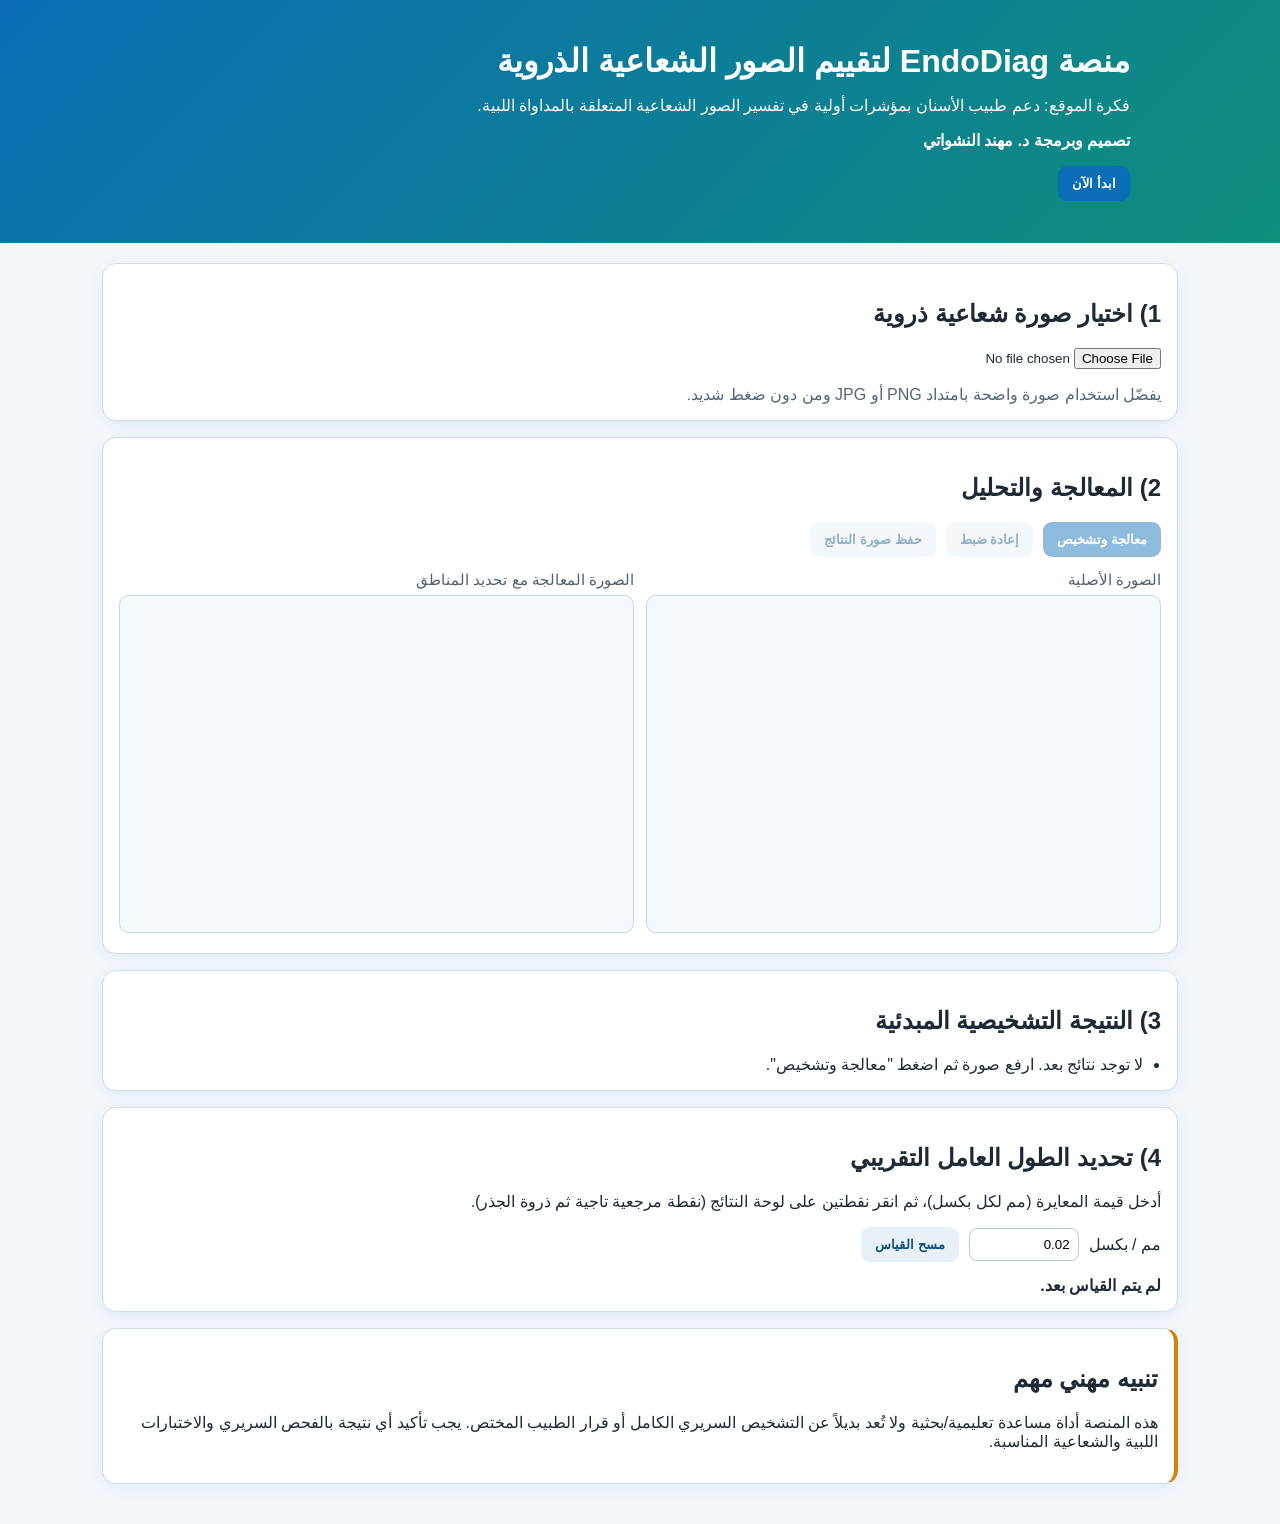
==== endodiag-standalone.html @ db6d4535 "Add standalone single-file HTML build Co-authored-by: Mohanad-AlNa <268337521+Mohanad-AlNa@users.nor" ====
<!doctype html>
<html lang="ar" dir="rtl">
  <head>
    <meta charset="UTF-8" />
    <meta name="viewport" content="width=device-width, initial-scale=1.0" />
    <title>EndoDiag | تشخيص صور المداواة اللبية</title>
    <style>
:root {
  color-scheme: light;
  --bg: #f3f7fb;
  --card: #ffffff;
  --primary: #0a6db5;
  --primary-dark: #055089;
  --border: #d3deea;
  --text: #1d2a36;
  --danger: #d53232;
  --warn: #d98007;
  --ok: #1f8a3a;
}

* {
  box-sizing: border-box;
}

body {
  margin: 0;
  font-family: "Segoe UI", Tahoma, Arial, sans-serif;
  background: var(--bg);
  color: var(--text);
}

.hero {
  background: linear-gradient(135deg, #0a6db5, #0f8e7a);
  color: #fff;
  padding: 42px 20px;
}

.hero-content {
  max-width: 980px;
  margin: 0 auto;
}

.hero h1 {
  margin: 0 0 10px;
}

.credit {
  font-weight: 600;
}

.workspace {
  max-width: 1100px;
  margin: 20px auto 40px;
  padding: 0 12px;
  display: grid;
  gap: 16px;
}

.card {
  background: var(--card);
  border: 1px solid var(--border);
  border-radius: 14px;
  padding: 16px;
  box-shadow: 0 4px 14px rgba(10, 109, 181, 0.08);
}

.actions {
  display: flex;
  gap: 10px;
  flex-wrap: wrap;
  margin-bottom: 14px;
}

button {
  border: none;
  border-radius: 9px;
  padding: 10px 14px;
  font-weight: 600;
  cursor: pointer;
}

button:disabled {
  opacity: 0.45;
  cursor: not-allowed;
}

.primary-btn {
  background: var(--primary);
  color: #fff;
}

.primary-btn:hover:not(:disabled) {
  background: var(--primary-dark);
}

.secondary-btn {
  background: #e9f1f8;
  color: #0d4f7f;
}

.canvas-grid {
  display: grid;
  gap: 12px;
  grid-template-columns: repeat(auto-fit, minmax(280px, 1fr));
}

figure {
  margin: 0;
}

figcaption {
  margin-bottom: 6px;
  font-size: 0.95rem;
  color: #4f6070;
}

canvas {
  width: 100%;
  border: 1px solid #c6d6e6;
  border-radius: 10px;
  background: #f7fafc;
}

.diagnosis-list {
  margin: 0;
  padding-inline-start: 18px;
  display: grid;
  gap: 8px;
}

.diagnosis-list li.alert {
  color: var(--danger);
}

.diagnosis-list li.warn {
  color: var(--warn);
}

.diagnosis-list li.ok {
  color: var(--ok);
}

.measure-row {
  display: flex;
  flex-wrap: wrap;
  gap: 10px;
  align-items: center;
}

.measure-row input {
  width: 110px;
  padding: 8px;
  border: 1px solid #b7c9dc;
  border-radius: 8px;
}

.work-length {
  margin: 14px 0 0;
  font-weight: 600;
}

.hint {
  color: #546779;
  margin-bottom: 0;
}

.disclaimer {
  border-inline-start: 4px solid var(--warn);
}

</style>
  </head>
  <body>
    <header class="hero">
      <div class="hero-content">
        <h1>منصة EndoDiag لتقييم الصور الشعاعية الذروية</h1>
        <p>
          فكرة الموقع: دعم طبيب الأسنان بمؤشرات أولية في تفسير الصور الشعاعية
          المتعلقة بالمداواة اللبية.
        </p>
        <p class="credit">تصميم وبرمجة د. مهند النشواتي</p>
        <button id="startBtn" class="primary-btn">ابدأ الآن</button>
      </div>
    </header>

    <main id="workspace" class="workspace">
      <section class="card">
        <h2>1) اختيار صورة شعاعية ذروية</h2>
        <input id="imageInput" type="file" accept="image/*" />
        <p class="hint">
          يفضّل استخدام صورة واضحة بامتداد PNG أو JPG ومن دون ضغط شديد.
        </p>
      </section>

      <section class="card">
        <h2>2) المعالجة والتحليل</h2>
        <div class="actions">
          <button id="analyzeBtn" class="primary-btn" disabled>معالجة وتشخيص</button>
          <button id="resetBtn" class="secondary-btn" disabled>إعادة ضبط</button>
          <button id="exportBtn" class="secondary-btn" disabled>حفظ صورة النتائج</button>
        </div>
        <div class="canvas-grid">
          <figure>
            <figcaption>الصورة الأصلية</figcaption>
            <canvas id="sourceCanvas" width="640" height="420"></canvas>
          </figure>
          <figure>
            <figcaption>الصورة المعالجة مع تحديد المناطق</figcaption>
            <canvas id="resultCanvas" width="640" height="420"></canvas>
          </figure>
        </div>
      </section>

      <section class="card">
        <h2>3) النتيجة التشخيصية المبدئية</h2>
        <ul id="diagnosisList" class="diagnosis-list">
          <li>لا توجد نتائج بعد. ارفع صورة ثم اضغط "معالجة وتشخيص".</li>
        </ul>
      </section>

      <section class="card">
        <h2>4) تحديد الطول العامل التقريبي</h2>
        <p>
          أدخل قيمة المعايرة (مم لكل بكسل)، ثم انقر نقطتين على لوحة النتائج
          (نقطة مرجعية تاجية ثم ذروة الجذر).
        </p>
        <div class="measure-row">
          <label for="mmPerPixel">مم / بكسل</label>
          <input id="mmPerPixel" type="number" min="0.001" step="0.001" value="0.02" />
          <button id="clearMeasureBtn" class="secondary-btn">مسح القياس</button>
        </div>
        <p id="workLengthOutput" class="work-length">لم يتم القياس بعد.</p>
      </section>

      <section class="card disclaimer">
        <h2>تنبيه مهني مهم</h2>
        <p>
          هذه المنصة أداة مساعدة تعليمية/بحثية ولا تُعد بديلاً عن التشخيص السريري
          الكامل أو قرار الطبيب المختص. يجب تأكيد أي نتيجة بالفحص السريري
          والاختبارات اللبية والشعاعية المناسبة.
        </p>
      </section>
    </main>

    <script>
const startBtn = document.getElementById("startBtn");
const imageInput = document.getElementById("imageInput");
const analyzeBtn = document.getElementById("analyzeBtn");
const resetBtn = document.getElementById("resetBtn");
const exportBtn = document.getElementById("exportBtn");
const clearMeasureBtn = document.getElementById("clearMeasureBtn");
const mmPerPixelInput = document.getElementById("mmPerPixel");
const diagnosisList = document.getElementById("diagnosisList");
const workLengthOutput = document.getElementById("workLengthOutput");

const sourceCanvas = document.getElementById("sourceCanvas");
const resultCanvas = document.getElementById("resultCanvas");
const sourceCtx = sourceCanvas.getContext("2d");
const resultCtx = resultCanvas.getContext("2d");

let imageReady = false;
let measurePoints = [];
let latestFindings = [];

startBtn.addEventListener("click", () => {
  document.getElementById("workspace").scrollIntoView({ behavior: "smooth" });
});

imageInput.addEventListener("change", handleImageSelect);
analyzeBtn.addEventListener("click", runAnalysis);
resetBtn.addEventListener("click", resetAll);
exportBtn.addEventListener("click", exportResults);
clearMeasureBtn.addEventListener("click", clearMeasurePoints);
resultCanvas.addEventListener("click", captureMeasurePoint);

function handleImageSelect(event) {
  const file = event.target.files?.[0];
  if (!file) return;

  const image = new Image();
  image.onload = () => {
    drawImageContain(sourceCtx, image, sourceCanvas.width, sourceCanvas.height);
    drawImageContain(resultCtx, image, resultCanvas.width, resultCanvas.height);
    imageReady = true;
    analyzeBtn.disabled = false;
    resetBtn.disabled = false;
    exportBtn.disabled = true;
    clearMeasurePoints();
    setDiagnosis(["تم تحميل الصورة بنجاح. اضغط زر المعالجة والتشخيص للمتابعة."], "ok");
  };
  image.src = URL.createObjectURL(file);
}

function runAnalysis() {
  if (!imageReady) return;

  const imageData = sourceCtx.getImageData(0, 0, sourceCanvas.width, sourceCanvas.height);
  const enhanced = enhanceRadiograph(imageData);
  const findings = findDiagnosticCues(enhanced.gray, enhanced.width, enhanced.height);
  latestFindings = findings;

  drawEnhancedWithOverlays(enhanced.gray, enhanced.width, enhanced.height, findings);
  renderFindings(findings);
  exportBtn.disabled = false;
  clearMeasurePoints();
}

function enhanceRadiograph(imageData) {
  const { data, width, height } = imageData;
  const gray = new Uint8ClampedArray(width * height);

  let min = 255;
  let max = 0;
  for (let i = 0; i < data.length; i += 4) {
    const g = Math.round(data[i] * 0.299 + data[i + 1] * 0.587 + data[i + 2] * 0.114);
    const idx = i / 4;
    gray[idx] = g;
    min = Math.min(min, g);
    max = Math.max(max, g);
  }

  const span = Math.max(1, max - min);
  for (let i = 0; i < gray.length; i++) {
    const normalized = ((gray[i] - min) / span) * 255;
    gray[i] = Math.max(0, Math.min(255, Math.round((normalized - 128) * 1.35 + 128)));
  }

  return { gray, width, height };
}

function findDiagnosticCues(gray, width, height) {
  const threshold = percentile(gray, 18);
  const mask = new Uint8Array(gray.length);
  for (let i = 0; i < gray.length; i++) {
    mask[i] = gray[i] < threshold ? 1 : 0;
  }

  const components = connectedComponents(mask, gray, width, height, 45, 6000);
  const findings = [];

  for (const comp of components) {
    const yRatio = comp.cy / height;
    const aspect = comp.w / Math.max(1, comp.h);
    const density = comp.area / (comp.w * comp.h);
    const darknessScore = Math.max(0, (threshold - comp.meanGray) / 60);
    const confidence = Math.min(
      0.95,
      0.45 + darknessScore * 0.25 + Math.min(0.2, density * 0.25) + Math.min(0.15, comp.area / 3000)
    );

    if (yRatio < 0.52 && aspect > 0.4 && aspect < 2.4 && comp.area < width * height * 0.08) {
      findings.push({
        type: "caries",
        label: "اشتباه منطقة نخر/انخفاض كثافة في التاج أو منطقة قريبة",
        severity: "warn",
        confidence,
        box: comp
      });
    } else if (yRatio >= 0.57 && comp.area < width * height * 0.16) {
      findings.push({
        type: "apical",
        label: "اشتباه آفة ذروية أو تبدل شعاعي حول الذروة",
        severity: "alert",
        confidence,
        box: comp
      });
    }
  }

  findings.sort((a, b) => b.confidence - a.confidence);
  return findings.slice(0, 6);
}

function connectedComponents(mask, gray, width, height, minArea, maxArea) {
  const visited = new Uint8Array(mask.length);
  const components = [];
  const dirs = [
    [1, 0],
    [-1, 0],
    [0, 1],
    [0, -1]
  ];

  for (let y = 0; y < height; y++) {
    for (let x = 0; x < width; x++) {
      const start = y * width + x;
      if (visited[start] || !mask[start]) continue;

      const queue = [start];
      visited[start] = 1;
      let qi = 0;
      let area = 0;
      let sumX = 0;
      let sumY = 0;
      let sumGray = 0;
      let minX = x;
      let maxX = x;
      let minY = y;
      let maxY = y;

      while (qi < queue.length) {
        const idx = queue[qi++];
        const cx = idx % width;
        const cy = (idx - cx) / width;
        area++;
        sumX += cx;
        sumY += cy;
        sumGray += gray[idx];
        minX = Math.min(minX, cx);
        maxX = Math.max(maxX, cx);
        minY = Math.min(minY, cy);
        maxY = Math.max(maxY, cy);

        for (const [dx, dy] of dirs) {
          const nx = cx + dx;
          const ny = cy + dy;
          if (nx < 0 || ny < 0 || nx >= width || ny >= height) continue;
          const nIdx = ny * width + nx;
          if (visited[nIdx] || !mask[nIdx]) continue;
          visited[nIdx] = 1;
          queue.push(nIdx);
        }
      }

      if (area >= minArea && area <= maxArea) {
        components.push({
          area,
          cx: sumX / area,
          cy: sumY / area,
          meanGray: sumGray / area,
          x: minX,
          y: minY,
          w: maxX - minX + 1,
          h: maxY - minY + 1
        });
      }
    }
  }

  return components;
}

let latestGray = null;

function drawEnhancedWithOverlays(gray, width, height, findings) {
  latestGray = gray;
  const out = resultCtx.createImageData(width, height);
  for (let i = 0; i < gray.length; i++) {
    const v = gray[i];
    const p = i * 4;
    out.data[p] = v;
    out.data[p + 1] = v;
    out.data[p + 2] = v;
    out.data[p + 3] = 255;
  }
  resultCtx.putImageData(out, 0, 0);

  for (const item of findings) {
    resultCtx.lineWidth = 2;
    resultCtx.strokeStyle = item.severity === "alert" ? "#d53232" : "#d98007";
    resultCtx.fillStyle = "rgba(213,50,50,0.12)";
    resultCtx.strokeRect(item.box.x, item.box.y, item.box.w, item.box.h);
    resultCtx.font = "13px Arial";
    resultCtx.fillStyle = item.severity === "alert" ? "#8a1111" : "#8f5102";
    resultCtx.fillText(`${item.label} (${Math.round(item.confidence * 100)}%)`, item.box.x + 2, Math.max(14, item.box.y - 4));
  }
}

function renderFindings(findings) {
  diagnosisList.innerHTML = "";
  if (findings.length === 0) {
    const li = document.createElement("li");
    li.className = "ok";
    li.textContent = "لم يتم رصد مؤشرات شعاعية واضحة في هذه القراءة الآلية الأولية.";
    diagnosisList.appendChild(li);
    return;
  }

  for (const item of findings) {
    const li = document.createElement("li");
    li.className = item.severity;
    li.textContent = `${item.label} — الثقة التقريبية: ${Math.round(item.confidence * 100)}%`;
    diagnosisList.appendChild(li);
  }
}

function setDiagnosis(messages, className) {
  diagnosisList.innerHTML = "";
  messages.forEach((message) => {
    const li = document.createElement("li");
    li.className = className;
    li.textContent = message;
    diagnosisList.appendChild(li);
  });
}

function captureMeasurePoint(event) {
  if (!imageReady || !latestGray) return;
  const rect = resultCanvas.getBoundingClientRect();
  const x = ((event.clientX - rect.left) / rect.width) * resultCanvas.width;
  const y = ((event.clientY - rect.top) / rect.height) * resultCanvas.height;

  if (measurePoints.length === 2) measurePoints = [];
  measurePoints.push({ x, y });
  redrawCanvasWithMeasurements();
  updateWorkLengthText();
}

function redrawCanvasWithMeasurements() {
  drawEnhancedWithOverlays(latestGray, resultCanvas.width, resultCanvas.height, latestFindings);
  if (measurePoints.length === 0) return;

  resultCtx.strokeStyle = "#0a6db5";
  resultCtx.fillStyle = "#0a6db5";
  resultCtx.lineWidth = 2;
  measurePoints.forEach((p) => {
    resultCtx.beginPath();
    resultCtx.arc(p.x, p.y, 4, 0, Math.PI * 2);
    resultCtx.fill();
  });

  if (measurePoints.length === 2) {
    const [a, b] = measurePoints;
    resultCtx.beginPath();
    resultCtx.moveTo(a.x, a.y);
    resultCtx.lineTo(b.x, b.y);
    resultCtx.stroke();
  }
}

function updateWorkLengthText() {
  if (measurePoints.length < 2) {
    workLengthOutput.textContent = "حدّد نقطتين لإظهار الطول العامل.";
    return;
  }
  const [a, b] = measurePoints;
  const pxDistance = Math.hypot(a.x - b.x, a.y - b.y);
  const mmPerPixel = Number(mmPerPixelInput.value);
  if (!Number.isFinite(mmPerPixel) || mmPerPixel <= 0) {
    workLengthOutput.textContent = "قيمة المعايرة غير صحيحة.";
    return;
  }

  const anatomical = pxDistance * mmPerPixel;
  const workingLow = Math.max(0, anatomical - 1);
  const workingHigh = Math.max(0, anatomical - 0.5);
  workLengthOutput.textContent =
    `الطول التشريحي التقريبي: ${anatomical.toFixed(2)} مم | ` +
    `الطول العامل المقترح: بين ${workingLow.toFixed(2)} و ${workingHigh.toFixed(2)} مم`;
}

function clearMeasurePoints() {
  measurePoints = [];
  workLengthOutput.textContent = "لم يتم القياس بعد.";
  if (imageReady && latestGray) {
    drawEnhancedWithOverlays(latestGray, resultCanvas.width, resultCanvas.height, latestFindings);
  }
}

function resetAll() {
  imageInput.value = "";
  imageReady = false;
  latestGray = null;
  latestFindings = [];
  measurePoints = [];
  sourceCtx.clearRect(0, 0, sourceCanvas.width, sourceCanvas.height);
  resultCtx.clearRect(0, 0, resultCanvas.width, resultCanvas.height);
  analyzeBtn.disabled = true;
  resetBtn.disabled = true;
  exportBtn.disabled = true;
  setDiagnosis(["تمت إعادة الضبط. ارفع صورة شعاعية ذروية للبدء مجدداً."], "ok");
  workLengthOutput.textContent = "لم يتم القياس بعد.";
}

function exportResults() {
  const link = document.createElement("a");
  link.download = "endodiag-result.png";
  link.href = resultCanvas.toDataURL("image/png");
  link.click();
}

function drawImageContain(ctx, img, w, h) {
  ctx.clearRect(0, 0, w, h);
  const ratio = Math.min(w / img.width, h / img.height);
  const drawW = img.width * ratio;
  const drawH = img.height * ratio;
  const offsetX = (w - drawW) / 2;
  const offsetY = (h - drawH) / 2;
  ctx.drawImage(img, offsetX, offsetY, drawW, drawH);
}

function percentile(data, p) {
  const sorted = Array.from(data).sort((a, b) => a - b);
  const idx = Math.floor((p / 100) * (sorted.length - 1));
  return sorted[idx];
}

</script>
  </body>
</html>
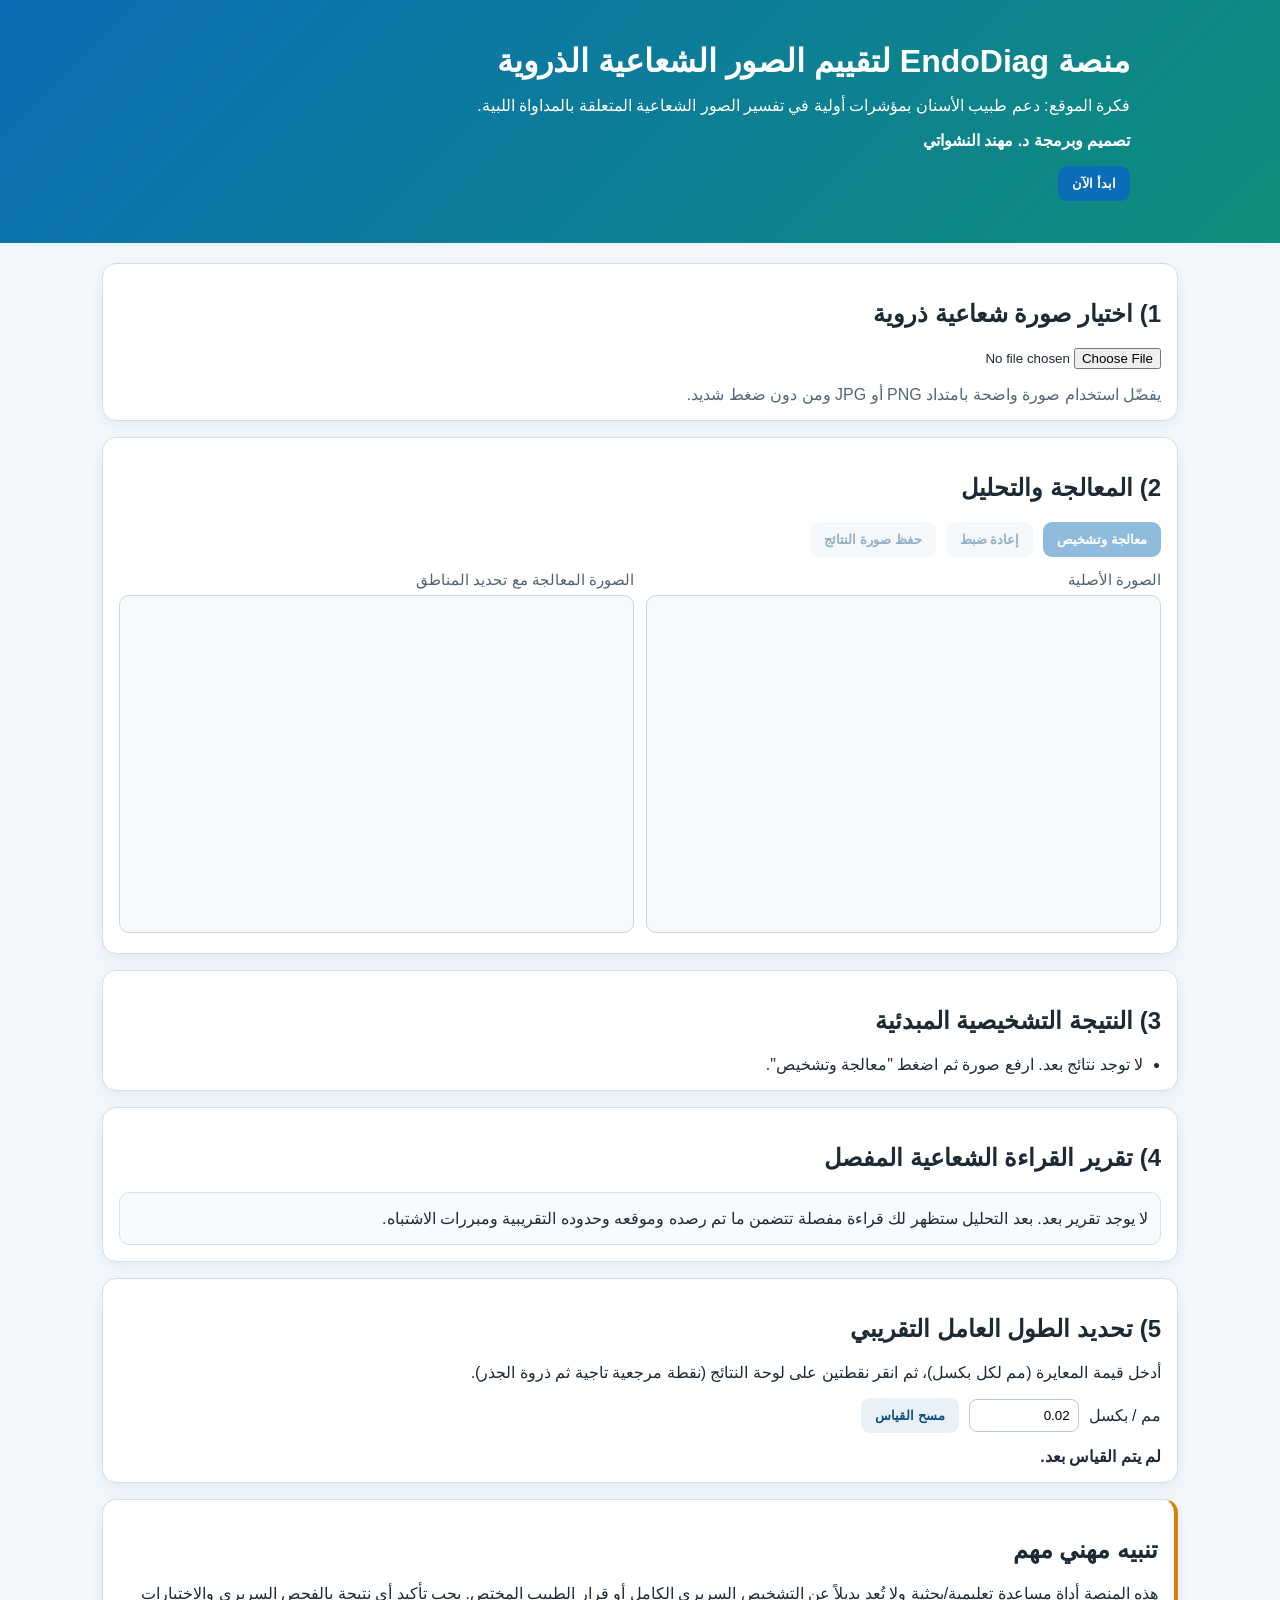
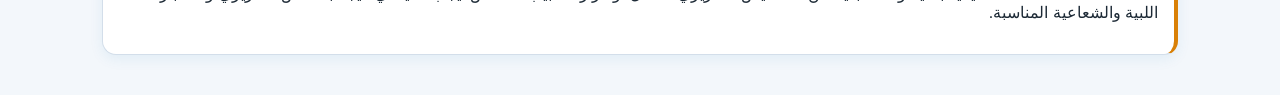
==== commit fdd23956: "Add detailed radiographic report and labeled findings Co-authored-by: Mohanad-AlNa <268337521+Mohana" ====
--- a/endodiag-standalone.html
+++ b/endodiag-standalone.html
@@ -140,6 +140,54 @@
   color: var(--ok);
 }
 
+.report-box {
+  border: 1px solid #d6e2ee;
+  border-radius: 10px;
+  padding: 12px;
+  background: #f8fbfe;
+  line-height: 1.7;
+}
+
+.report-summary {
+  margin: 0 0 8px;
+  font-weight: 700;
+}
+
+.report-findings {
+  margin: 0;
+  padding-inline-start: 18px;
+  display: grid;
+  gap: 8px;
+}
+
+.report-findings li {
+  background: #fff;
+  border: 1px solid #e2ecf5;
+  border-radius: 8px;
+  padding: 8px 10px;
+}
+
+.report-tag {
+  display: inline-block;
+  font-size: 0.82rem;
+  padding: 1px 8px;
+  border-radius: 999px;
+  margin-inline-end: 6px;
+  color: #fff;
+}
+
+.report-tag.alert {
+  background: var(--danger);
+}
+
+.report-tag.warn {
+  background: var(--warn);
+}
+
+.report-tag.ok {
+  background: var(--ok);
+}
+
 .measure-row {
   display: flex;
   flex-wrap: wrap;
@@ -219,7 +267,15 @@
       </section>
 
       <section class="card">
-        <h2>4) تحديد الطول العامل التقريبي</h2>
+        <h2>4) تقرير القراءة الشعاعية المفصل</h2>
+        <div id="reportBox" class="report-box">
+          لا يوجد تقرير بعد. بعد التحليل ستظهر لك قراءة مفصلة تتضمن ما تم رصده
+          وموقعه وحدوده التقريبية ومبررات الاشتباه.
+        </div>
+      </section>
+
+      <section class="card">
+        <h2>5) تحديد الطول العامل التقريبي</h2>
         <p>
           أدخل قيمة المعايرة (مم لكل بكسل)، ثم انقر نقطتين على لوحة النتائج
           (نقطة مرجعية تاجية ثم ذروة الجذر).
@@ -251,6 +307,7 @@
 const clearMeasureBtn = document.getElementById("clearMeasureBtn");
 const mmPerPixelInput = document.getElementById("mmPerPixel");
 const diagnosisList = document.getElementById("diagnosisList");
+const reportBox = document.getElementById("reportBox");
 const workLengthOutput = document.getElementById("workLengthOutput");
 
 const sourceCanvas = document.getElementById("sourceCanvas");
@@ -261,6 +318,7 @@
 let imageReady = false;
 let measurePoints = [];
 let latestFindings = [];
+let latestGray = null;
 
 startBtn.addEventListener("click", () => {
   document.getElementById("workspace").scrollIntoView({ behavior: "smooth" });
@@ -285,8 +343,11 @@
     analyzeBtn.disabled = false;
     resetBtn.disabled = false;
     exportBtn.disabled = true;
+    latestGray = null;
+    latestFindings = [];
     clearMeasurePoints();
     setDiagnosis(["تم تحميل الصورة بنجاح. اضغط زر المعالجة والتشخيص للمتابعة."], "ok");
+    setReportPlaceholder();
   };
   image.src = URL.createObjectURL(file);
 }
@@ -296,11 +357,14 @@
 
   const imageData = sourceCtx.getImageData(0, 0, sourceCanvas.width, sourceCanvas.height);
   const enhanced = enhanceRadiograph(imageData);
-  const findings = findDiagnosticCues(enhanced.gray, enhanced.width, enhanced.height);
+  latestGray = enhanced.gray;
+
+  const findings = detectDetailedFindings(enhanced.gray, enhanced.width, enhanced.height);
   latestFindings = findings;
 
   drawEnhancedWithOverlays(enhanced.gray, enhanced.width, enhanced.height, findings);
   renderFindings(findings);
+  renderDetailedReport(findings, enhanced.quality);
   exportBtn.disabled = false;
   clearMeasurePoints();
 }
@@ -311,64 +375,126 @@
 
   let min = 255;
   let max = 0;
+  let sum = 0;
+
   for (let i = 0; i < data.length; i += 4) {
     const g = Math.round(data[i] * 0.299 + data[i + 1] * 0.587 + data[i + 2] * 0.114);
     const idx = i / 4;
     gray[idx] = g;
     min = Math.min(min, g);
     max = Math.max(max, g);
-  }
-
+    sum += g;
+  }
+
+  const meanRaw = sum / gray.length;
   const span = Math.max(1, max - min);
+
   for (let i = 0; i < gray.length; i++) {
     const normalized = ((gray[i] - min) / span) * 255;
-    gray[i] = Math.max(0, Math.min(255, Math.round((normalized - 128) * 1.35 + 128)));
-  }
-
-  return { gray, width, height };
-}
-
-function findDiagnosticCues(gray, width, height) {
-  const threshold = percentile(gray, 18);
+    gray[i] = Math.max(0, Math.min(255, Math.round((normalized - 128) * 1.32 + 128)));
+  }
+
+  const std = standardDeviation(gray);
+  const quality = {
+    dynamicRange: span,
+    mean: meanRaw,
+    contrast: std,
+    qualityLabel:
+      span < 70 || std < 28
+        ? "جودة منخفضة نسبيًا (قد تؤثر على دقة القراءة)"
+        : "جودة مقبولة للقراءة الأولية"
+  };
+
+  return { gray, width, height, quality };
+}
+
+function detectDetailedFindings(gray, width, height) {
+  const lowThreshold = percentile(gray, 18);
+  const strongThreshold = percentile(gray, 10);
+
   const mask = new Uint8Array(gray.length);
   for (let i = 0; i < gray.length; i++) {
-    mask[i] = gray[i] < threshold ? 1 : 0;
-  }
-
-  const components = connectedComponents(mask, gray, width, height, 45, 6000);
+    mask[i] = gray[i] < lowThreshold ? 1 : 0;
+  }
+
+  const components = connectedComponents(mask, gray, width, height, 40, 7500);
   const findings = [];
 
   for (const comp of components) {
     const yRatio = comp.cy / height;
+    const xRatio = comp.cx / width;
     const aspect = comp.w / Math.max(1, comp.h);
-    const density = comp.area / (comp.w * comp.h);
-    const darknessScore = Math.max(0, (threshold - comp.meanGray) / 60);
-    const confidence = Math.min(
-      0.95,
-      0.45 + darknessScore * 0.25 + Math.min(0.2, density * 0.25) + Math.min(0.15, comp.area / 3000)
-    );
-
-    if (yRatio < 0.52 && aspect > 0.4 && aspect < 2.4 && comp.area < width * height * 0.08) {
-      findings.push({
-        type: "caries",
-        label: "اشتباه منطقة نخر/انخفاض كثافة في التاج أو منطقة قريبة",
-        severity: "warn",
-        confidence,
-        box: comp
-      });
-    } else if (yRatio >= 0.57 && comp.area < width * height * 0.16) {
-      findings.push({
-        type: "apical",
-        label: "اشتباه آفة ذروية أو تبدل شعاعي حول الذروة",
-        severity: "alert",
-        confidence,
-        box: comp
-      });
+    const density = comp.area / Math.max(1, comp.w * comp.h);
+    const darkness = (lowThreshold - comp.meanGray) / Math.max(1, lowThreshold);
+    const severeDark = comp.meanGray < strongThreshold;
+
+    const confidenceBase =
+      0.42 +
+      Math.min(0.22, Math.max(0, darkness) * 0.35) +
+      Math.min(0.2, comp.area / 3200) +
+      Math.min(0.12, density * 0.2);
+
+    if (yRatio < 0.45 && (xRatio < 0.28 || xRatio > 0.72) && comp.area > 70 && comp.area < 3500) {
+      findings.push(
+        buildFinding({
+          type: "class_ii_caries",
+          title: "اشتباه نخر صنف ثاني",
+          severity: severeDark ? "alert" : "warn",
+          confidence: confidenceBase + (severeDark ? 0.08 : 0),
+          box: comp,
+          rationale: "منطقة شعاعية منخفضة الكثافة في المنطقة القريبة التاجية مع حدود موضعية.",
+          recommendation: "فحص سريري للسطح القريب + اختبار حيوية السن + مقارنة بصورة إضافية bitewing إن أمكن."
+        })
+      );
+      continue;
     }
+
+    if (yRatio > 0.57 && aspect > 0.45 && aspect < 2.9 && comp.area > 80) {
+      findings.push(
+        buildFinding({
+          type: "apical_lesion",
+          title: "اشتباه آفة ذروية",
+          severity: "alert",
+          confidence: confidenceBase + 0.06,
+          box: comp,
+          rationale: "وجود منطقة منخفضة الكثافة حول الذروة مع شكل بؤري وحدود يمكن تمييزها.",
+          recommendation: "ربطها بالأعراض السريرية واختبارات القرع/الجس وحيوية اللب وتقييم متابعة شعاعية."
+        })
+      );
+      continue;
+    }
+
+    if (yRatio >= 0.4 && yRatio <= 0.72 && aspect < 0.65 && comp.h > comp.w * 1.35 && comp.area > 55) {
+      findings.push(
+        buildFinding({
+          type: "root_radiolucency",
+          title: "اشتباه تبدل شعاعي على مسار الجذر",
+          severity: "warn",
+          confidence: confidenceBase,
+          box: comp,
+          rationale: "منطقة طولية منخفضة الكثافة على امتداد الجذر وقد ترتبط بتبدل نسجي موضعي.",
+          recommendation: "مقارنة الإسقاطات الشعاعية وتقييم سلامة الجذر والنسج الداعمة سريريًا."
+        })
+      );
+    }
   }
 
   findings.sort((a, b) => b.confidence - a.confidence);
-  return findings.slice(0, 6);
+  return findings.slice(0, 8).map((f, index) => ({ ...f, idx: index + 1 }));
+}
+
+function buildFinding(item) {
+  const confidence = Math.max(0.3, Math.min(0.96, item.confidence));
+  return {
+    ...item,
+    confidence,
+    metrics: {
+      areaPx: item.box.area,
+      widthPx: item.box.w,
+      heightPx: item.box.h,
+      centroid: { x: item.box.cx, y: item.box.cy }
+    }
+  };
 }
 
 function connectedComponents(mask, gray, width, height, minArea, maxArea) {
@@ -440,10 +566,7 @@
   return components;
 }
 
-let latestGray = null;
-
 function drawEnhancedWithOverlays(gray, width, height, findings) {
-  latestGray = gray;
   const out = resultCtx.createImageData(width, height);
   for (let i = 0; i < gray.length; i++) {
     const v = gray[i];
@@ -456,13 +579,20 @@
   resultCtx.putImageData(out, 0, 0);
 
   for (const item of findings) {
+    const color = item.severity === "alert" ? "#d53232" : "#d98007";
+    resultCtx.strokeStyle = color;
+    resultCtx.fillStyle = item.severity === "alert" ? "rgba(213,50,50,0.13)" : "rgba(217,128,7,0.12)";
     resultCtx.lineWidth = 2;
-    resultCtx.strokeStyle = item.severity === "alert" ? "#d53232" : "#d98007";
-    resultCtx.fillStyle = "rgba(213,50,50,0.12)";
-    resultCtx.strokeRect(item.box.x, item.box.y, item.box.w, item.box.h);
-    resultCtx.font = "13px Arial";
-    resultCtx.fillStyle = item.severity === "alert" ? "#8a1111" : "#8f5102";
-    resultCtx.fillText(`${item.label} (${Math.round(item.confidence * 100)}%)`, item.box.x + 2, Math.max(14, item.box.y - 4));
+    resultCtx.setLineDash([6, 4]);
+    roundedRect(resultCtx, item.box.x, item.box.y, item.box.w, item.box.h, 8);
+    resultCtx.fill();
+    resultCtx.stroke();
+    resultCtx.setLineDash([]);
+
+    const tagY = Math.max(16, item.box.y - 6);
+    resultCtx.fillStyle = color;
+    resultCtx.font = "bold 12px Arial";
+    resultCtx.fillText(`#${item.idx} ${item.title}`, item.box.x + 2, tagY);
   }
 }
 
@@ -471,7 +601,7 @@
   if (findings.length === 0) {
     const li = document.createElement("li");
     li.className = "ok";
-    li.textContent = "لم يتم رصد مؤشرات شعاعية واضحة في هذه القراءة الآلية الأولية.";
+    li.textContent = "لم يتم رصد مؤشرات مرضية واضحة عبر هذه القراءة الآلية. يوصى بالمطابقة مع الفحص السريري.";
     diagnosisList.appendChild(li);
     return;
   }
@@ -479,9 +609,61 @@
   for (const item of findings) {
     const li = document.createElement("li");
     li.className = item.severity;
-    li.textContent = `${item.label} — الثقة التقريبية: ${Math.round(item.confidence * 100)}%`;
+    li.textContent = `[#${item.idx}] ${item.title} — ثقة تقديرية ${Math.round(item.confidence * 100)}%`;
     diagnosisList.appendChild(li);
   }
+}
+
+function renderDetailedReport(findings, quality) {
+  const severityCount = findings.reduce(
+    (acc, f) => {
+      acc[f.severity] = (acc[f.severity] || 0) + 1;
+      return acc;
+    },
+    { alert: 0, warn: 0 }
+  );
+
+  if (findings.length === 0) {
+    reportBox.innerHTML = `
+      <p class="report-summary">ملخص القراءة: لا توجد آفات شعاعية مؤكدة آلياً.</p>
+      <p>جودة الصورة: ${quality.qualityLabel} (مجال ديناميكي: ${Math.round(quality.dynamicRange)}، تباين: ${quality.contrast.toFixed(1)}).</p>
+      <p>التوصية: المتابعة السريرية واختبارات الحيوية عند وجود أعراض.</p>
+    `;
+    return;
+  }
+
+  const summary = `تم رصد ${findings.length} منطقة مشتبهة (شدة عالية: ${severityCount.alert || 0}، متوسطة: ${severityCount.warn || 0}).`;
+
+  const findingsHtml = findings
+    .map((item) => {
+      const loc = describeLocation(item.box.cx / sourceCanvas.width, item.box.cy / sourceCanvas.height);
+      return `
+        <li>
+          <span class="report-tag ${item.severity}">#${item.idx}</span>
+          <strong>${item.title}</strong><br/>
+          <span>الموقع التقريبي: ${loc}</span><br/>
+          <span>حدود المنطقة: x=${Math.round(item.box.x)}..${Math.round(item.box.x + item.box.w)} ، y=${Math.round(item.box.y)}..${Math.round(item.box.y + item.box.h)}</span><br/>
+          <span>المساحة: ${item.metrics.areaPx} بكسل | الأبعاد: ${item.metrics.widthPx}×${item.metrics.heightPx}</span><br/>
+          <span>سبب الاشتباه: ${item.rationale}</span><br/>
+          <span>الثقة التقديرية: ${Math.round(item.confidence * 100)}%</span><br/>
+          <span>مقترح المتابعة: ${item.recommendation}</span>
+        </li>
+      `;
+    })
+    .join("");
+
+  reportBox.innerHTML = `
+    <p class="report-summary">ملخص القراءة: ${summary}</p>
+    <p>جودة الصورة: ${quality.qualityLabel} (مجال ديناميكي: ${Math.round(quality.dynamicRange)}، تباين: ${quality.contrast.toFixed(1)}).</p>
+    <ol class="report-findings">${findingsHtml}</ol>
+    <p>تنبيه: هذا التقرير آلي مبدئي ويحتاج تأكيدًا سريريًا وشعاعيًا قبل اتخاذ قرار علاجي.</p>
+  `;
+}
+
+function describeLocation(xRatio, yRatio) {
+  const horizontal = xRatio < 0.33 ? "يسار" : xRatio > 0.66 ? "يمين" : "منتصف";
+  const vertical = yRatio < 0.33 ? "تاجي علوي" : yRatio > 0.66 ? "ذروي سفلي" : "منطقة جذرية وسطى";
+  return `${horizontal} / ${vertical}`;
 }
 
 function setDiagnosis(messages, className) {
@@ -494,6 +676,11 @@
   });
 }
 
+function setReportPlaceholder() {
+  reportBox.textContent =
+    "لا يوجد تقرير بعد. بعد التحليل ستظهر لك قراءة مفصلة تتضمن ما تم رصده وموقعه وحدوده التقريبية ومبررات الاشتباه.";
+}
+
 function captureMeasurePoint(event) {
   if (!imageReady || !latestGray) return;
   const rect = resultCanvas.getBoundingClientRect();
@@ -507,6 +694,7 @@
 }
 
 function redrawCanvasWithMeasurements() {
+  if (!latestGray) return;
   drawEnhancedWithOverlays(latestGray, resultCanvas.width, resultCanvas.height, latestFindings);
   if (measurePoints.length === 0) return;
 
@@ -533,6 +721,7 @@
     workLengthOutput.textContent = "حدّد نقطتين لإظهار الطول العامل.";
     return;
   }
+
   const [a, b] = measurePoints;
   const pxDistance = Math.hypot(a.x - b.x, a.y - b.y);
   const mmPerPixel = Number(mmPerPixelInput.value);
@@ -569,6 +758,7 @@
   resetBtn.disabled = true;
   exportBtn.disabled = true;
   setDiagnosis(["تمت إعادة الضبط. ارفع صورة شعاعية ذروية للبدء مجدداً."], "ok");
+  setReportPlaceholder();
   workLengthOutput.textContent = "لم يتم القياس بعد.";
 }
 
@@ -589,12 +779,29 @@
   ctx.drawImage(img, offsetX, offsetY, drawW, drawH);
 }
 
+function standardDeviation(data) {
+  const mean = data.reduce((acc, v) => acc + v, 0) / data.length;
+  const variance = data.reduce((acc, v) => acc + (v - mean) ** 2, 0) / data.length;
+  return Math.sqrt(variance);
+}
+
 function percentile(data, p) {
   const sorted = Array.from(data).sort((a, b) => a - b);
   const idx = Math.floor((p / 100) * (sorted.length - 1));
   return sorted[idx];
 }
 
+function roundedRect(ctx, x, y, w, h, r) {
+  const rr = Math.min(r, w / 2, h / 2);
+  ctx.beginPath();
+  ctx.moveTo(x + rr, y);
+  ctx.arcTo(x + w, y, x + w, y + h, rr);
+  ctx.arcTo(x + w, y + h, x, y + h, rr);
+  ctx.arcTo(x, y + h, x, y, rr);
+  ctx.arcTo(x, y, x + w, y, rr);
+  ctx.closePath();
+}
+
 </script>
   </body>
 </html>
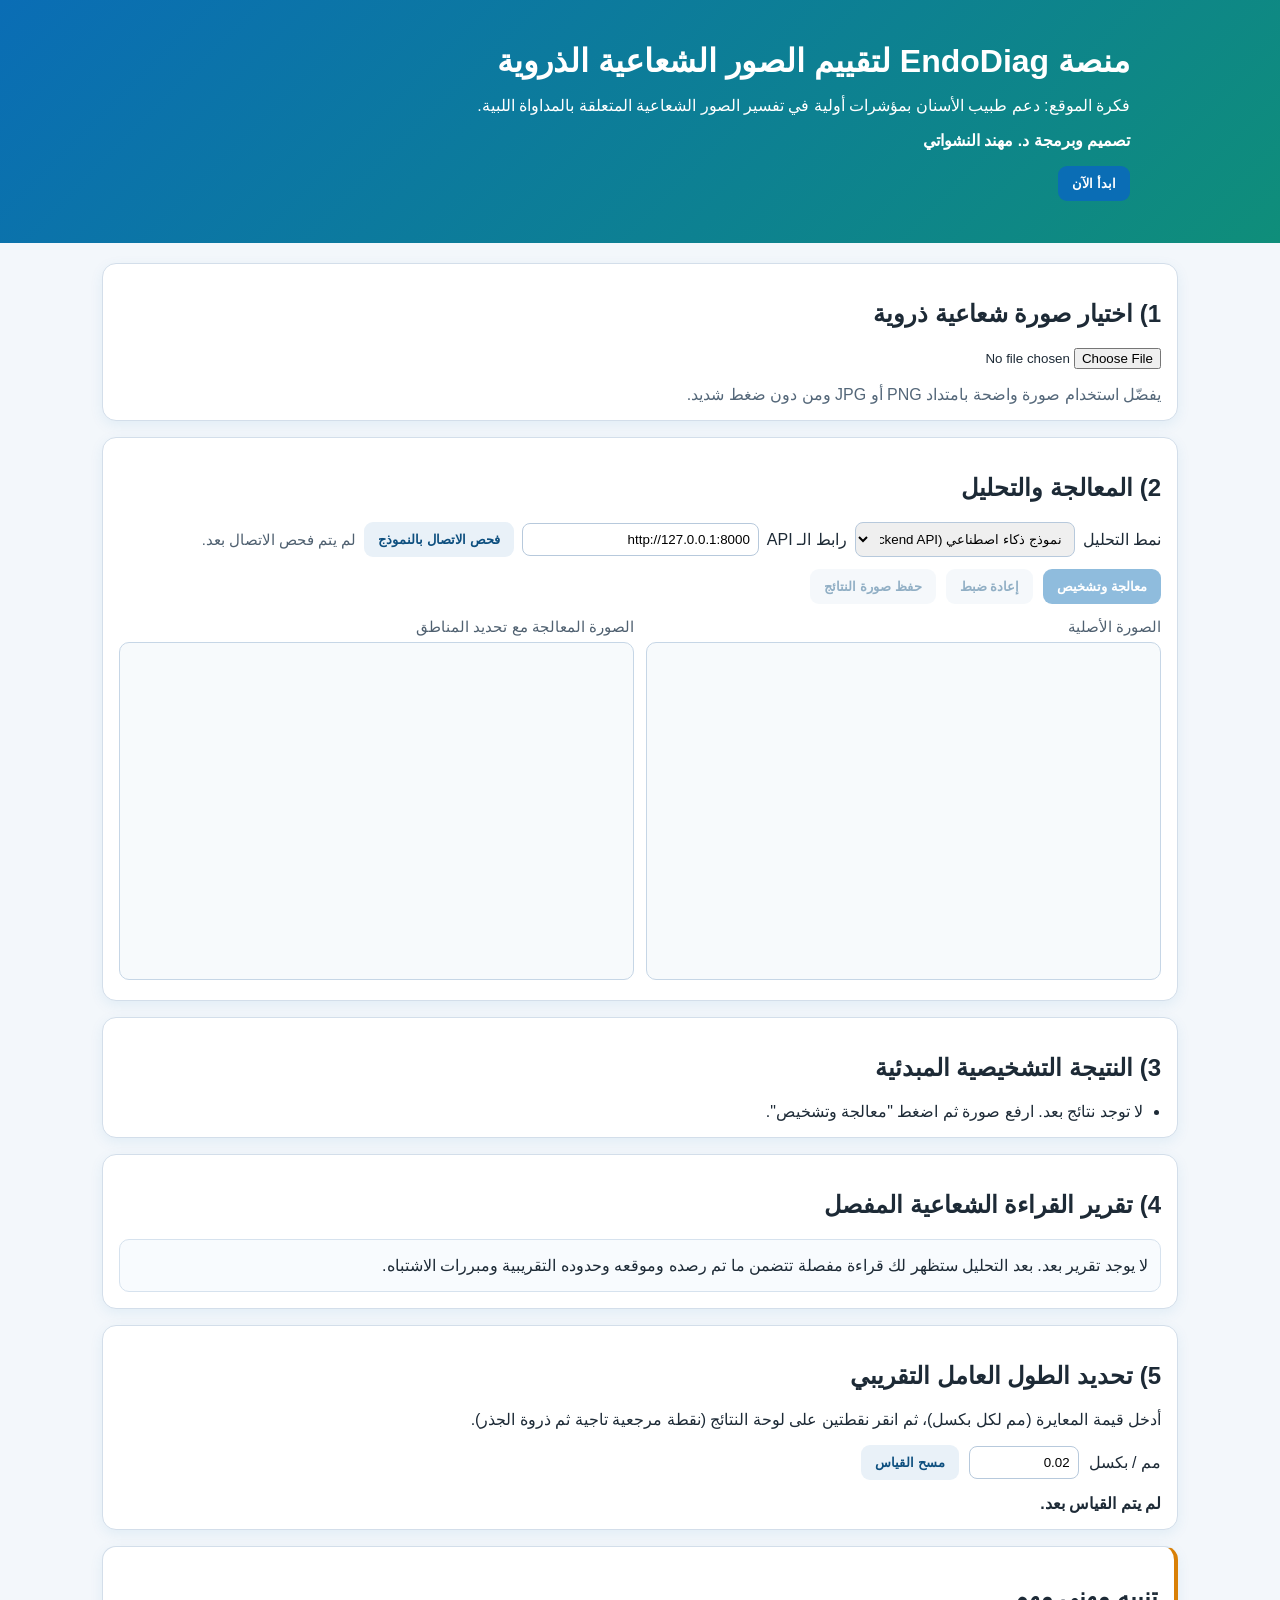
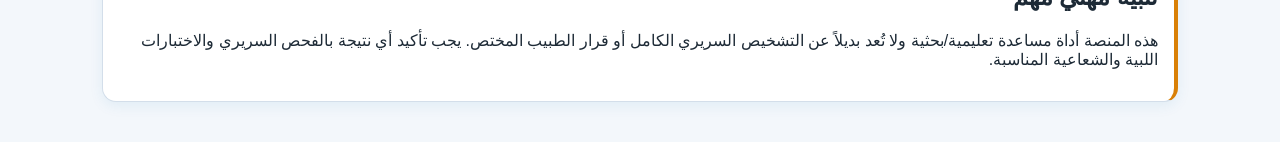
==== commit caa4b1f2: "Add AI backend and training pipeline scaffold Co-authored-by: Mohanad-AlNa <268337521+Mohanad-AlNa@u" ====
--- a/endodiag-standalone.html
+++ b/endodiag-standalone.html
@@ -71,6 +71,38 @@
   margin-bottom: 14px;
 }
 
+.mode-controls {
+  display: grid;
+  grid-template-columns: auto minmax(180px, 220px) auto minmax(220px, 1fr) auto 1fr;
+  gap: 8px;
+  align-items: center;
+  margin-bottom: 12px;
+}
+
+.mode-controls select,
+.mode-controls input {
+  padding: 8px;
+  border: 1px solid #b7c9dc;
+  border-radius: 8px;
+}
+
+.api-status {
+  font-size: 0.92rem;
+  color: #4f6070;
+}
+
+.api-status.ok {
+  color: var(--ok);
+}
+
+.api-status.warn {
+  color: var(--warn);
+}
+
+.api-status.alert {
+  color: var(--danger);
+}
+
 button {
   border: none;
   border-radius: 9px;
@@ -214,6 +246,12 @@
 
 .disclaimer {
   border-inline-start: 4px solid var(--warn);
+}
+
+@media (max-width: 980px) {
+  .mode-controls {
+    grid-template-columns: 1fr;
+  }
 }
 
 </style>
@@ -242,6 +280,22 @@
 
       <section class="card">
         <h2>2) المعالجة والتحليل</h2>
+        <div class="mode-controls">
+          <label for="analysisMode">نمط التحليل</label>
+          <select id="analysisMode">
+            <option value="ai" selected>نموذج ذكاء اصطناعي (Backend API)</option>
+            <option value="heuristic">خوارزمية محلية تجريبية (أقل دقة)</option>
+          </select>
+          <label for="backendUrl">رابط الـ API</label>
+          <input
+            id="backendUrl"
+            type="text"
+            value="http://127.0.0.1:8000"
+            placeholder="http://127.0.0.1:8000"
+          />
+          <button id="checkApiBtn" class="secondary-btn">فحص الاتصال بالنموذج</button>
+          <span id="apiStatus" class="api-status">لم يتم فحص الاتصال بعد.</span>
+        </div>
         <div class="actions">
           <button id="analyzeBtn" class="primary-btn" disabled>معالجة وتشخيص</button>
           <button id="resetBtn" class="secondary-btn" disabled>إعادة ضبط</button>
@@ -309,6 +363,10 @@
 const diagnosisList = document.getElementById("diagnosisList");
 const reportBox = document.getElementById("reportBox");
 const workLengthOutput = document.getElementById("workLengthOutput");
+const analysisMode = document.getElementById("analysisMode");
+const backendUrlInput = document.getElementById("backendUrl");
+const checkApiBtn = document.getElementById("checkApiBtn");
+const apiStatus = document.getElementById("apiStatus");
 
 const sourceCanvas = document.getElementById("sourceCanvas");
 const resultCanvas = document.getElementById("resultCanvas");
@@ -319,11 +377,14 @@
 let measurePoints = [];
 let latestFindings = [];
 let latestGray = null;
+let currentImageFile = null;
+let lastResultSnapshot = null;
 
 startBtn.addEventListener("click", () => {
   document.getElementById("workspace").scrollIntoView({ behavior: "smooth" });
 });
 
+checkApiBtn.addEventListener("click", checkApiHealth);
 imageInput.addEventListener("change", handleImageSelect);
 analyzeBtn.addEventListener("click", runAnalysis);
 resetBtn.addEventListener("click", resetAll);
@@ -331,10 +392,38 @@
 clearMeasureBtn.addEventListener("click", clearMeasurePoints);
 resultCanvas.addEventListener("click", captureMeasurePoint);
 
+async function checkApiHealth() {
+  const base = backendUrlInput.value.trim().replace(/\/$/, "");
+  if (!base) {
+    setApiStatus("يرجى إدخال رابط API صحيح.", "alert");
+    return;
+  }
+
+  setApiStatus("جاري فحص الاتصال...", "warn");
+  try {
+    const response = await fetch(`${base}/health`);
+    const data = await response.json();
+    if (!response.ok) throw new Error(data.detail || "API error");
+
+    if (!data.model_loaded) {
+      setApiStatus(
+        `API متاح لكن النموذج غير محمّل. المسار الحالي: ${data.model_path}`,
+        "warn"
+      );
+      return;
+    }
+
+    setApiStatus(`متصل ✅ النموذج: ${data.model_name}`, "ok");
+  } catch (error) {
+    setApiStatus(`فشل الاتصال: ${error.message}`, "alert");
+  }
+}
+
 function handleImageSelect(event) {
   const file = event.target.files?.[0];
   if (!file) return;
 
+  currentImageFile = file;
   const image = new Image();
   image.onload = () => {
     drawImageContain(sourceCtx, image, sourceCanvas.width, sourceCanvas.height);
@@ -345,6 +434,7 @@
     exportBtn.disabled = true;
     latestGray = null;
     latestFindings = [];
+    lastResultSnapshot = null;
     clearMeasurePoints();
     setDiagnosis(["تم تحميل الصورة بنجاح. اضغط زر المعالجة والتشخيص للمتابعة."], "ok");
     setReportPlaceholder();
@@ -352,17 +442,178 @@
   image.src = URL.createObjectURL(file);
 }
 
-function runAnalysis() {
+async function runAnalysis() {
   if (!imageReady) return;
 
+  if (analysisMode.value === "ai") {
+    await runAiAnalysis();
+    return;
+  }
+
+  runHeuristicAnalysis();
+}
+
+async function runAiAnalysis() {
+  if (!currentImageFile) return;
+
+  const base = backendUrlInput.value.trim().replace(/\/$/, "");
+  if (!base) {
+    setDiagnosis(["رابط API غير صالح. حدّث الرابط أولاً."], "alert");
+    return;
+  }
+
+  setApiStatus("جاري إرسال الصورة إلى النموذج...", "warn");
+  const formData = new FormData();
+  formData.append("file", currentImageFile);
+
+  try {
+    const response = await fetch(`${base}/predict`, {
+      method: "POST",
+      body: formData
+    });
+
+    const payload = await response.json();
+    if (!response.ok) {
+      throw new Error(payload.detail || "تعذر الحصول على تشخيص من النموذج");
+    }
+
+    setApiStatus(`تمت القراءة بالنموذج ${payload.model_name}`, "ok");
+    const findings = mapApiFindings(payload.findings);
+    latestFindings = findings;
+
+    drawModelFindings(findings, payload.image_width, payload.image_height);
+    lastResultSnapshot = resultCtx.getImageData(0, 0, resultCanvas.width, resultCanvas.height);
+    renderFindings(findings);
+    renderApiReport(payload, findings);
+    exportBtn.disabled = false;
+    clearMeasurePoints();
+  } catch (error) {
+    setApiStatus(`فشل تحليل النموذج: ${error.message}`, "alert");
+    setDiagnosis(
+      [
+        "تعذر استخدام نموذج الذكاء الاصطناعي. تحقق من تشغيل الـ backend وتدريب/تحميل الأوزان.",
+        "يمكنك اختيار النمط التجريبي المحلي مؤقتاً من قائمة (نمط التحليل)."
+      ],
+      "alert"
+    );
+    reportBox.innerHTML = `<p class="report-summary">تعذر توليد تقرير AI.</p><p>${escapeHtml(
+      error.message
+    )}</p>`;
+  }
+}
+
+function mapApiFindings(findings = []) {
+  return findings.map((item, index) => {
+    const box = bboxFromPoints(item.polygon);
+    return {
+      idx: index + 1,
+      type: item.label,
+      title: labelArabic(item.label),
+      severity: item.severity || "warn",
+      confidence: item.confidence,
+      box,
+      polygon: item.polygon,
+      rationale: `مخرجات نموذج مدرّب (class=${item.label}).`,
+      recommendation: item.recommendation,
+      metrics: {
+        areaPx: Math.round(item.area_px || box.w * box.h),
+        widthPx: Math.round(box.w),
+        heightPx: Math.round(box.h)
+      }
+    };
+  });
+}
+
+function drawModelFindings(findings, modelW, modelH) {
   const imageData = sourceCtx.getImageData(0, 0, sourceCanvas.width, sourceCanvas.height);
   const enhanced = enhanceRadiograph(imageData);
   latestGray = enhanced.gray;
+  drawEnhancedWithOverlays(latestGray, resultCanvas.width, resultCanvas.height, []);
+
+  const scaleX = resultCanvas.width / modelW;
+  const scaleY = resultCanvas.height / modelH;
+
+  for (const finding of findings) {
+    const color = finding.severity === "alert" ? "#d53232" : "#d98007";
+    const pts = (finding.polygon || []).map((p) => ({ x: p.x * scaleX, y: p.y * scaleY }));
+
+    if (pts.length >= 3) {
+      resultCtx.beginPath();
+      resultCtx.moveTo(pts[0].x, pts[0].y);
+      for (let i = 1; i < pts.length; i++) resultCtx.lineTo(pts[i].x, pts[i].y);
+      resultCtx.closePath();
+      resultCtx.fillStyle = finding.severity === "alert" ? "rgba(213,50,50,0.15)" : "rgba(217,128,7,0.14)";
+      resultCtx.strokeStyle = color;
+      resultCtx.lineWidth = 2;
+      resultCtx.setLineDash([7, 4]);
+      resultCtx.fill();
+      resultCtx.stroke();
+      resultCtx.setLineDash([]);
+
+      const minX = Math.min(...pts.map((p) => p.x));
+      const minY = Math.min(...pts.map((p) => p.y));
+      resultCtx.fillStyle = color;
+      resultCtx.font = "bold 12px Arial";
+      resultCtx.fillText(`#${finding.idx} ${finding.title}`, minX + 2, Math.max(14, minY - 6));
+      continue;
+    }
+
+    resultCtx.strokeStyle = color;
+    resultCtx.strokeRect(finding.box.x * scaleX, finding.box.y * scaleY, finding.box.w * scaleX, finding.box.h * scaleY);
+  }
+}
+
+function renderApiReport(payload, findings) {
+  const hasCritical = findings.some((f) => f.severity === "alert");
+  const criticalCount = findings.filter((f) => f.severity === "alert").length;
+  const warnCount = findings.filter((f) => f.severity === "warn").length;
+
+  if (!findings.length) {
+    reportBox.innerHTML = `
+      <p class="report-summary">${escapeHtml(payload.summary)}</p>
+      <p>النموذج المستخدم: ${escapeHtml(payload.model_name)}</p>
+      <p>التوصية: في حال الشك السريري رغم سلبية النموذج، أعد التدريب ببيانات من نفس الجهاز/العيادة وعدّل عتبة الثقة.</p>
+      <p>${escapeHtml(payload.uncertainty_note || "")}</p>
+    `;
+    return;
+  }
+
+  const listHtml = findings
+    .map((item) => {
+      const loc = describeLocation(item.box.cx / sourceCanvas.width, item.box.cy / sourceCanvas.height);
+      return `
+        <li>
+          <span class="report-tag ${item.severity}">#${item.idx}</span>
+          <strong>${item.title}</strong><br/>
+          <span>الثقة: ${Math.round(item.confidence * 100)}%</span><br/>
+          <span>الموقع التقريبي: ${loc}</span><br/>
+          <span>المساحة: ${item.metrics.areaPx} بكسل | الأبعاد: ${item.metrics.widthPx}×${item.metrics.heightPx}</span><br/>
+          <span>سبب التصنيف: ${item.rationale}</span><br/>
+          <span>المتابعة: ${item.recommendation}</span>
+        </li>
+      `;
+    })
+    .join("");
+
+  reportBox.innerHTML = `
+    <p class="report-summary">${escapeHtml(payload.summary)}</p>
+    <p>النموذج: ${escapeHtml(payload.model_name)} | آفات عالية الشدة: ${criticalCount} | متوسطة: ${warnCount}</p>
+    <p>${hasCritical ? "توجد آفات ذات أولوية تتطلب ربطًا سريريًا عاجلاً." : "لا توجد مؤشرات عالية الشدة حسب إعدادات الثقة الحالية."}</p>
+    <ol class="report-findings">${listHtml}</ol>
+    <p>${escapeHtml(payload.uncertainty_note || "")}</p>
+  `;
+}
+
+function runHeuristicAnalysis() {
+  const imageData = sourceCtx.getImageData(0, 0, sourceCanvas.width, sourceCanvas.height);
+  const enhanced = enhanceRadiograph(imageData);
+  latestGray = enhanced.gray;
 
   const findings = detectDetailedFindings(enhanced.gray, enhanced.width, enhanced.height);
   latestFindings = findings;
 
   drawEnhancedWithOverlays(enhanced.gray, enhanced.width, enhanced.height, findings);
+  lastResultSnapshot = resultCtx.getImageData(0, 0, resultCanvas.width, resultCanvas.height);
   renderFindings(findings);
   renderDetailedReport(findings, enhanced.quality);
   exportBtn.disabled = false;
@@ -413,9 +664,7 @@
   const strongThreshold = percentile(gray, 10);
 
   const mask = new Uint8Array(gray.length);
-  for (let i = 0; i < gray.length; i++) {
-    mask[i] = gray[i] < lowThreshold ? 1 : 0;
-  }
+  for (let i = 0; i < gray.length; i++) mask[i] = gray[i] < lowThreshold ? 1 : 0;
 
   const components = connectedComponents(mask, gray, width, height, 40, 7500);
   const findings = [];
@@ -429,21 +678,18 @@
     const severeDark = comp.meanGray < strongThreshold;
 
     const confidenceBase =
-      0.42 +
-      Math.min(0.22, Math.max(0, darkness) * 0.35) +
-      Math.min(0.2, comp.area / 3200) +
-      Math.min(0.12, density * 0.2);
+      0.42 + Math.min(0.22, Math.max(0, darkness) * 0.35) + Math.min(0.2, comp.area / 3200) + Math.min(0.12, density * 0.2);
 
     if (yRatio < 0.45 && (xRatio < 0.28 || xRatio > 0.72) && comp.area > 70 && comp.area < 3500) {
       findings.push(
         buildFinding({
           type: "class_ii_caries",
-          title: "اشتباه نخر صنف ثاني",
+          title: "اشتباه نخر صنف ثاني (تجريبي)",
           severity: severeDark ? "alert" : "warn",
           confidence: confidenceBase + (severeDark ? 0.08 : 0),
           box: comp,
-          rationale: "منطقة شعاعية منخفضة الكثافة في المنطقة القريبة التاجية مع حدود موضعية.",
-          recommendation: "فحص سريري للسطح القريب + اختبار حيوية السن + مقارنة بصورة إضافية bitewing إن أمكن."
+          rationale: "خوارزمية محلية تعتمد على شدة الكثافة فقط.",
+          recommendation: "التحقق بنموذج مدرب + فحص سريري."
         })
       );
       continue;
@@ -453,12 +699,12 @@
       findings.push(
         buildFinding({
           type: "apical_lesion",
-          title: "اشتباه آفة ذروية",
+          title: "اشتباه آفة ذروية (تجريبي)",
           severity: "alert",
           confidence: confidenceBase + 0.06,
           box: comp,
-          rationale: "وجود منطقة منخفضة الكثافة حول الذروة مع شكل بؤري وحدود يمكن تمييزها.",
-          recommendation: "ربطها بالأعراض السريرية واختبارات القرع/الجس وحيوية اللب وتقييم متابعة شعاعية."
+          rationale: "خوارزمية محلية تعتمد على التباين.",
+          recommendation: "التحقق بنموذج مدرب + ربط سريري."
         })
       );
       continue;
@@ -468,12 +714,12 @@
       findings.push(
         buildFinding({
           type: "root_radiolucency",
-          title: "اشتباه تبدل شعاعي على مسار الجذر",
+          title: "اشتباه تبدل جذري (تجريبي)",
           severity: "warn",
           confidence: confidenceBase,
           box: comp,
-          rationale: "منطقة طولية منخفضة الكثافة على امتداد الجذر وقد ترتبط بتبدل نسجي موضعي.",
-          recommendation: "مقارنة الإسقاطات الشعاعية وتقييم سلامة الجذر والنسج الداعمة سريريًا."
+          rationale: "قراءة استكشافية غير مدربة.",
+          recommendation: "التحقق بنموذج مدرب + صور إضافية."
         })
       );
     }
@@ -493,7 +739,13 @@
       widthPx: item.box.w,
       heightPx: item.box.h,
       centroid: { x: item.box.cx, y: item.box.cy }
-    }
+    },
+    polygon: [
+      { x: item.box.x, y: item.box.y },
+      { x: item.box.x + item.box.w, y: item.box.y },
+      { x: item.box.x + item.box.w, y: item.box.y + item.box.h },
+      { x: item.box.x, y: item.box.y + item.box.h }
+    ]
   };
 }
 
@@ -601,7 +853,7 @@
   if (findings.length === 0) {
     const li = document.createElement("li");
     li.className = "ok";
-    li.textContent = "لم يتم رصد مؤشرات مرضية واضحة عبر هذه القراءة الآلية. يوصى بالمطابقة مع الفحص السريري.";
+    li.textContent = "لم يتم رصد آفة ضمن الإعدادات الحالية. لا يعني هذا سلامة مطلقة، ويجب المطابقة سريريًا.";
     diagnosisList.appendChild(li);
     return;
   }
@@ -625,14 +877,14 @@
 
   if (findings.length === 0) {
     reportBox.innerHTML = `
-      <p class="report-summary">ملخص القراءة: لا توجد آفات شعاعية مؤكدة آلياً.</p>
-      <p>جودة الصورة: ${quality.qualityLabel} (مجال ديناميكي: ${Math.round(quality.dynamicRange)}، تباين: ${quality.contrast.toFixed(1)}).</p>
-      <p>التوصية: المتابعة السريرية واختبارات الحيوية عند وجود أعراض.</p>
+      <p class="report-summary">ملخص القراءة التجريبية: لا توجد آفات مؤكدة.</p>
+      <p>جودة الصورة: ${quality.qualityLabel} (المجال: ${Math.round(quality.dynamicRange)}، التباين: ${quality.contrast.toFixed(1)}).</p>
+      <p>مهم: هذه قراءة محلية غير مدربة، استخدم نمط API بعد تدريب نموذج فعلي.</p>
     `;
     return;
   }
 
-  const summary = `تم رصد ${findings.length} منطقة مشتبهة (شدة عالية: ${severityCount.alert || 0}، متوسطة: ${severityCount.warn || 0}).`;
+  const summary = `تم رصد ${findings.length} منطقة مشتبهة (عالية: ${severityCount.alert || 0}، متوسطة: ${severityCount.warn || 0}).`;
 
   const findingsHtml = findings
     .map((item) => {
@@ -641,12 +893,11 @@
         <li>
           <span class="report-tag ${item.severity}">#${item.idx}</span>
           <strong>${item.title}</strong><br/>
-          <span>الموقع التقريبي: ${loc}</span><br/>
-          <span>حدود المنطقة: x=${Math.round(item.box.x)}..${Math.round(item.box.x + item.box.w)} ، y=${Math.round(item.box.y)}..${Math.round(item.box.y + item.box.h)}</span><br/>
+          <span>الموقع: ${loc}</span><br/>
           <span>المساحة: ${item.metrics.areaPx} بكسل | الأبعاد: ${item.metrics.widthPx}×${item.metrics.heightPx}</span><br/>
           <span>سبب الاشتباه: ${item.rationale}</span><br/>
-          <span>الثقة التقديرية: ${Math.round(item.confidence * 100)}%</span><br/>
-          <span>مقترح المتابعة: ${item.recommendation}</span>
+          <span>الثقة: ${Math.round(item.confidence * 100)}%</span><br/>
+          <span>المتابعة: ${item.recommendation}</span>
         </li>
       `;
     })
@@ -654,10 +905,20 @@
 
   reportBox.innerHTML = `
     <p class="report-summary">ملخص القراءة: ${summary}</p>
-    <p>جودة الصورة: ${quality.qualityLabel} (مجال ديناميكي: ${Math.round(quality.dynamicRange)}، تباين: ${quality.contrast.toFixed(1)}).</p>
+    <p>جودة الصورة: ${quality.qualityLabel}</p>
     <ol class="report-findings">${findingsHtml}</ol>
-    <p>تنبيه: هذا التقرير آلي مبدئي ويحتاج تأكيدًا سريريًا وشعاعيًا قبل اتخاذ قرار علاجي.</p>
+    <p>تنبيه: النمط التجريبي ليس بديلاً عن نموذج متدرب.</p>
   `;
+}
+
+function labelArabic(label) {
+  const map = {
+    class_ii_caries: "نخر صنف ثاني",
+    apical_lesion: "آفة ذروية",
+    pdl_widening: "اتساع الرباط حول الذروة",
+    resorption: "امتصاص"
+  };
+  return map[label] || `اشتباه: ${label}`;
 }
 
 function describeLocation(xRatio, yRatio) {
@@ -676,6 +937,12 @@
   });
 }
 
+function setApiStatus(message, className) {
+  apiStatus.textContent = message;
+  apiStatus.classList.remove("ok", "warn", "alert");
+  if (className) apiStatus.classList.add(className);
+}
+
 function setReportPlaceholder() {
   reportBox.textContent =
     "لا يوجد تقرير بعد. بعد التحليل ستظهر لك قراءة مفصلة تتضمن ما تم رصده وموقعه وحدوده التقريبية ومبررات الاشتباه.";
@@ -694,8 +961,9 @@
 }
 
 function redrawCanvasWithMeasurements() {
-  if (!latestGray) return;
-  drawEnhancedWithOverlays(latestGray, resultCanvas.width, resultCanvas.height, latestFindings);
+  if (!latestGray || !lastResultSnapshot) return;
+  resultCtx.putImageData(lastResultSnapshot, 0, 0);
+
   if (measurePoints.length === 0) return;
 
   resultCtx.strokeStyle = "#0a6db5";
@@ -734,23 +1002,22 @@
   const workingLow = Math.max(0, anatomical - 1);
   const workingHigh = Math.max(0, anatomical - 0.5);
   workLengthOutput.textContent =
-    `الطول التشريحي التقريبي: ${anatomical.toFixed(2)} مم | ` +
-    `الطول العامل المقترح: بين ${workingLow.toFixed(2)} و ${workingHigh.toFixed(2)} مم`;
+    `الطول التشريحي التقريبي: ${anatomical.toFixed(2)} مم | الطول العامل المقترح: بين ${workingLow.toFixed(2)} و ${workingHigh.toFixed(2)} مم`;
 }
 
 function clearMeasurePoints() {
   measurePoints = [];
   workLengthOutput.textContent = "لم يتم القياس بعد.";
-  if (imageReady && latestGray) {
-    drawEnhancedWithOverlays(latestGray, resultCanvas.width, resultCanvas.height, latestFindings);
-  }
+  if (lastResultSnapshot) resultCtx.putImageData(lastResultSnapshot, 0, 0);
 }
 
 function resetAll() {
   imageInput.value = "";
   imageReady = false;
+  currentImageFile = null;
   latestGray = null;
   latestFindings = [];
+  lastResultSnapshot = null;
   measurePoints = [];
   sourceCtx.clearRect(0, 0, sourceCanvas.width, sourceCanvas.height);
   resultCtx.clearRect(0, 0, resultCanvas.width, resultCanvas.height);
@@ -802,6 +1069,33 @@
   ctx.closePath();
 }
 
+function bboxFromPoints(points) {
+  if (!points || !points.length) return { x: 0, y: 0, w: 0, h: 0, cx: 0, cy: 0 };
+  const xs = points.map((p) => p.x);
+  const ys = points.map((p) => p.y);
+  const xMin = Math.min(...xs);
+  const xMax = Math.max(...xs);
+  const yMin = Math.min(...ys);
+  const yMax = Math.max(...ys);
+  return {
+    x: xMin,
+    y: yMin,
+    w: Math.max(1, xMax - xMin),
+    h: Math.max(1, yMax - yMin),
+    cx: (xMin + xMax) / 2,
+    cy: (yMin + yMax) / 2
+  };
+}
+
+function escapeHtml(value) {
+  return String(value)
+    .replaceAll("&", "&amp;")
+    .replaceAll("<", "&lt;")
+    .replaceAll(">", "&gt;")
+    .replaceAll('"', "&quot;")
+    .replaceAll("'", "&#039;");
+}
+
 </script>
   </body>
 </html>
